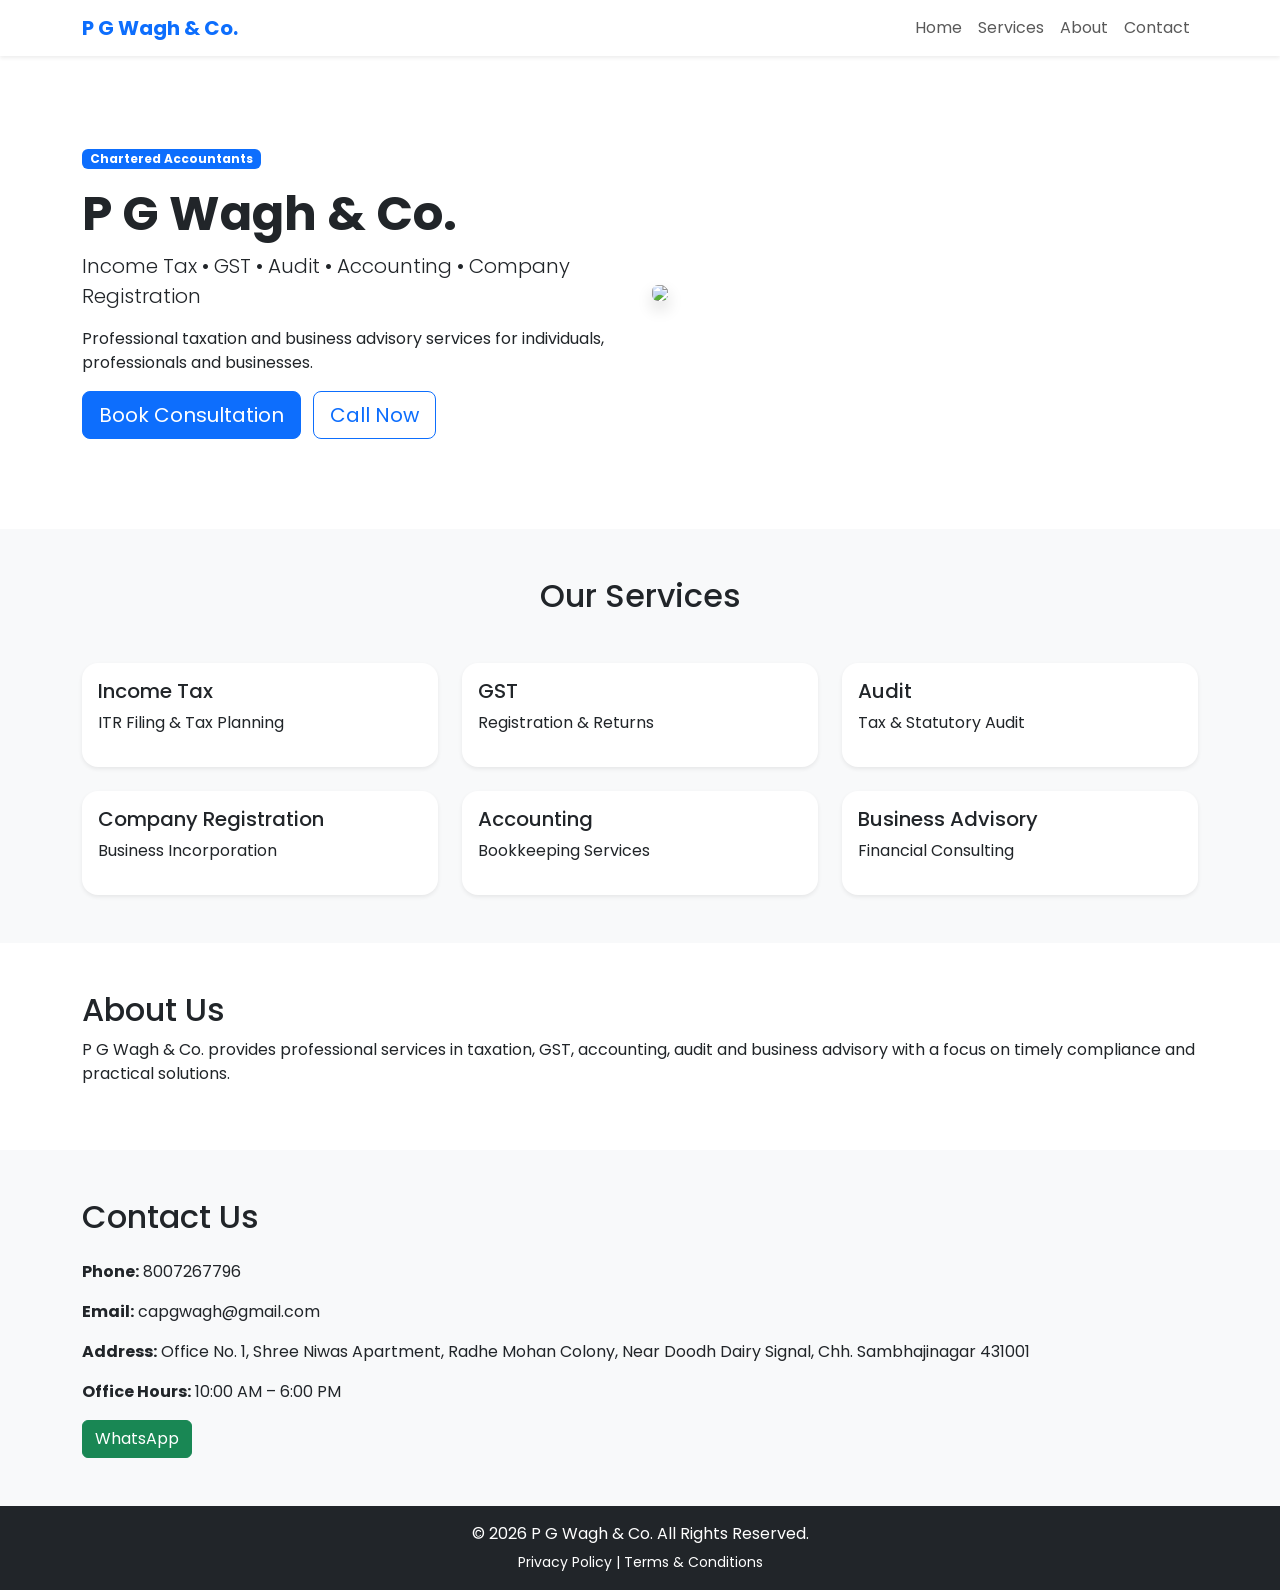
==== index.html @ 6ebe1b3a "Add files via upload" ====
<!DOCTYPE html>
<html lang="en">
<head>
<meta charset="UTF-8">
<meta name="viewport" content="width=device-width, initial-scale=1.0">
<title>P G Wagh & Co. | Chartered Accountants</title>
<link href="https://cdn.jsdelivr.net/npm/bootstrap@5.3.3/dist/css/bootstrap.min.css" rel="stylesheet">
<link href="https://fonts.googleapis.com/css2?family=Poppins:wght@300;400;600;700&display=swap" rel="stylesheet">
<link rel="stylesheet" href="css/style.css">
</head>
<body>
<nav class="navbar navbar-expand-lg bg-white shadow-sm sticky-top">
<div class="container">
<a class="navbar-brand fw-bold text-primary" href="#">P G Wagh & Co.</a>
<button class="navbar-toggler" data-bs-toggle="collapse" data-bs-target="#nav"><span class="navbar-toggler-icon"></span></button>
<div class="collapse navbar-collapse" id="nav">
<ul class="navbar-nav ms-auto">
<li class="nav-item"><a class="nav-link" href="#home">Home</a></li>
<li class="nav-item"><a class="nav-link" href="#services">Services</a></li>
<li class="nav-item"><a class="nav-link" href="#about">About</a></li>
<li class="nav-item"><a class="nav-link" href="#contact">Contact</a></li>
</ul></div></div></nav>

<section id="home" class="hero">
<div class="container">
<div class="row align-items-center">
<div class="col-lg-6">
<span class="badge bg-primary mb-3">Chartered Accountants</span>
<h1>P G Wagh & Co.</h1>
<p class="lead">Income Tax • GST • Audit • Accounting • Company Registration</p>
<p>Professional taxation and business advisory services for individuals, professionals and businesses.</p>
<a class="btn btn-primary btn-lg" href="#contact">Book Consultation</a>
<a class="btn btn-outline-primary btn-lg ms-2" href="tel:+918007267796">Call Now</a>
</div>
<div class="col-lg-6">
<img class="img-fluid rounded shadow" src="https://images.unsplash.com/photo-1554224155-8d04cb21cd6c?auto=format&fit=crop&w=900&q=80">
</div></div></div></section>

<section id="services" class="py-5 bg-light">
<div class="container">
<h2 class="text-center mb-5">Our Services</h2>
<div class="row g-4">
<div class="col-md-4"><div class="card h-100 shadow-sm"><div class="card-body"><h5>Income Tax</h5><p>ITR Filing & Tax Planning</p></div></div></div><div class="col-md-4"><div class="card h-100 shadow-sm"><div class="card-body"><h5>GST</h5><p>Registration & Returns</p></div></div></div><div class="col-md-4"><div class="card h-100 shadow-sm"><div class="card-body"><h5>Audit</h5><p>Tax & Statutory Audit</p></div></div></div><div class="col-md-4"><div class="card h-100 shadow-sm"><div class="card-body"><h5>Company Registration</h5><p>Business Incorporation</p></div></div></div><div class="col-md-4"><div class="card h-100 shadow-sm"><div class="card-body"><h5>Accounting</h5><p>Bookkeeping Services</p></div></div></div><div class="col-md-4"><div class="card h-100 shadow-sm"><div class="card-body"><h5>Business Advisory</h5><p>Financial Consulting</p></div></div></div>
</div></div></section>

<section id="about" class="py-5">
<div class="container">
<h2>About Us</h2>
<p>P G Wagh & Co. provides professional services in taxation, GST, accounting, audit and business advisory with a focus on timely compliance and practical solutions.</p>
</div></section>

<section id="contact" class="py-5 bg-light">
<div class="container">
<h2 class="mb-4">Contact Us</h2>
<p><strong>Phone:</strong> 8007267796</p>
<p><strong>Email:</strong> capgwagh@gmail.com</p>
<p><strong>Address:</strong> Office No. 1, Shree Niwas Apartment, Radhe Mohan Colony, Near Doodh Dairy Signal, Chh. Sambhajinagar 431001</p>
<p><strong>Office Hours:</strong> 10:00 AM – 6:00 PM</p>
<a class="btn btn-success" href="https://wa.me/918007267796">WhatsApp</a>
</div></section>

<footer class="bg-dark text-white text-center py-3">
<p class="mb-1">© 2026 P G Wagh & Co. All Rights Reserved.</p>
<small>Privacy Policy | Terms & Conditions</small>
</footer>

<script src="https://cdn.jsdelivr.net/npm/bootstrap@5.3.3/dist/js/bootstrap.bundle.min.js"></script>
<script src="js/script.js"></script>
</body></html>
---- css/style.css ----
body{font-family:Poppins,sans-serif}
.hero{padding:90px 0}
.hero h1{font-size:3rem;font-weight:700}
.card{border:none;border-radius:16px;transition:.3s}
.card:hover{transform:translateY(-6px)}
footer{margin-top:0}
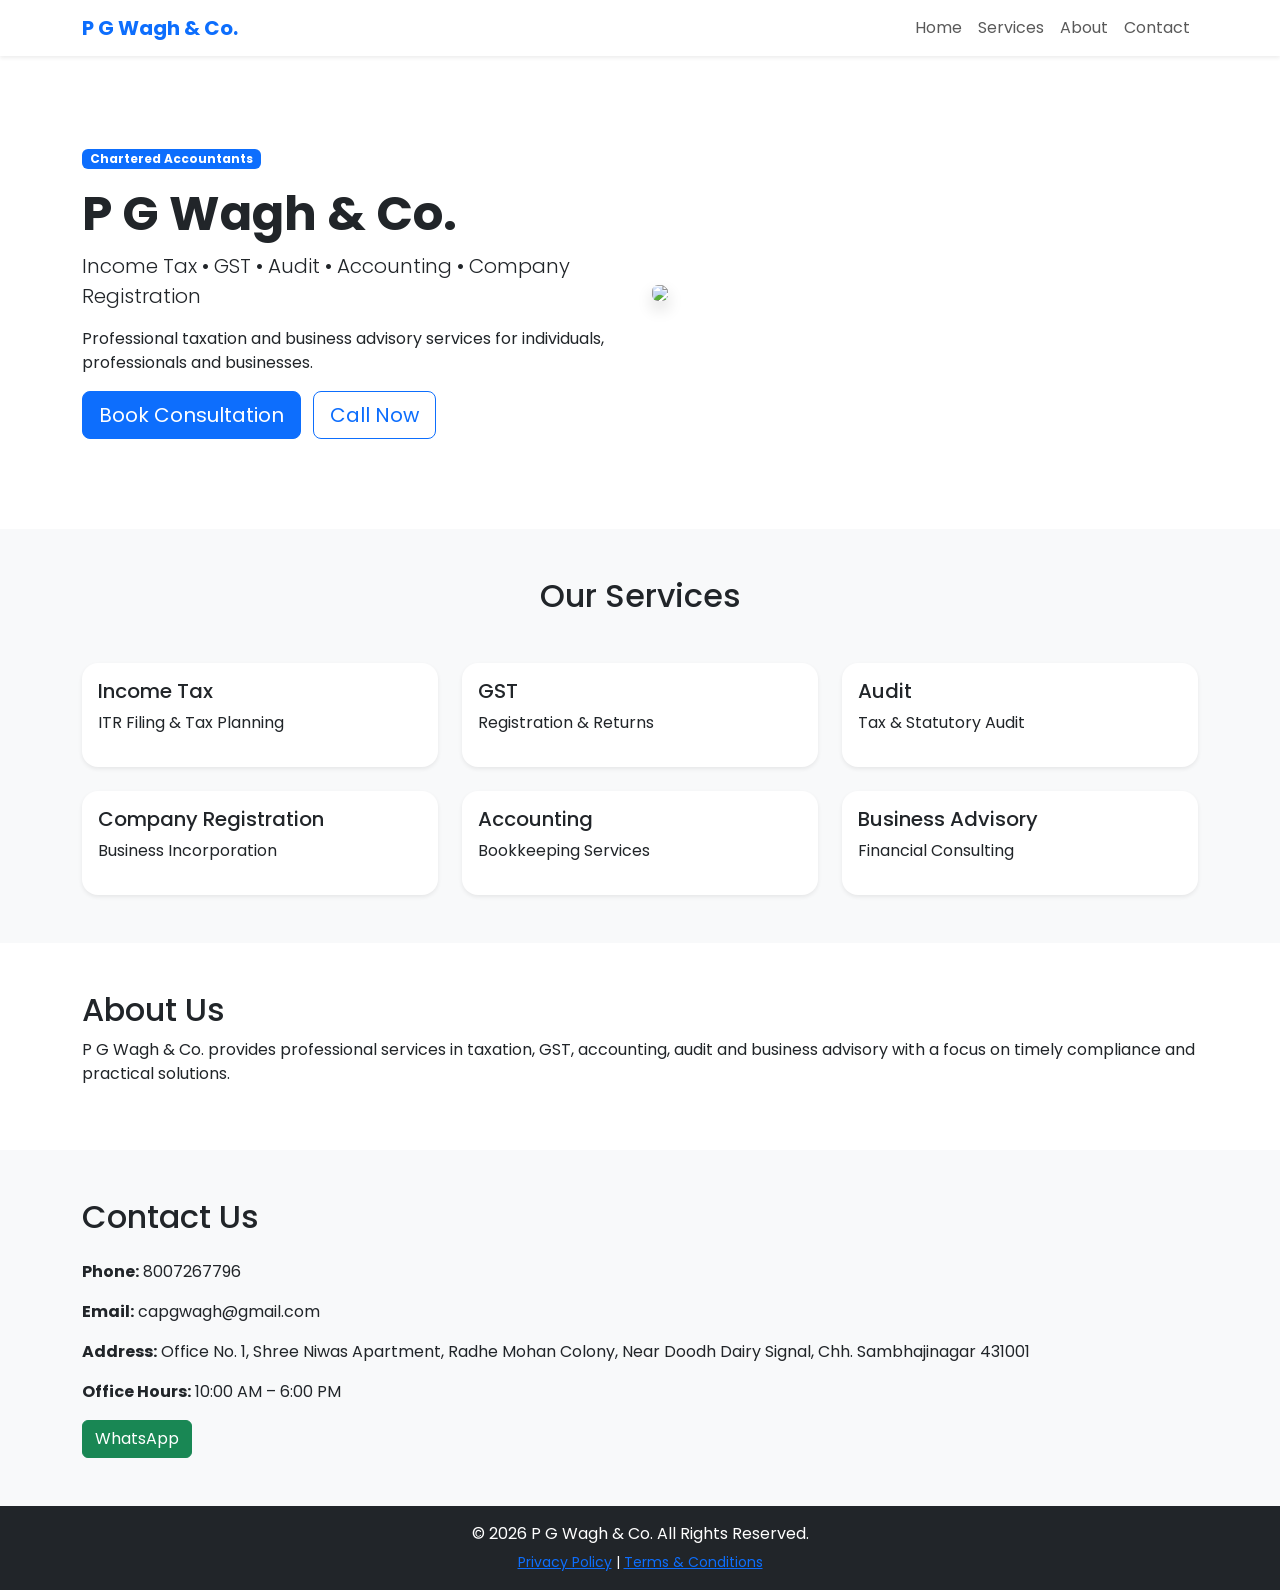
==== commit 13e1f12f: "Add files via upload" ====
--- a/index.html
+++ b/index.html
@@ -61,7 +61,10 @@
 
 <footer class="bg-dark text-white text-center py-3">
 <p class="mb-1">© 2026 P G Wagh & Co. All Rights Reserved.</p>
-<small>Privacy Policy | Terms & Conditions</small>
+<small>
+    <a href="privacy-policy.html">Privacy Policy</a> |
+    <a href="terms-and-conditions.html">Terms & Conditions</a>
+</small>
 </footer>
 
 <script src="https://cdn.jsdelivr.net/npm/bootstrap@5.3.3/dist/js/bootstrap.bundle.min.js"></script>
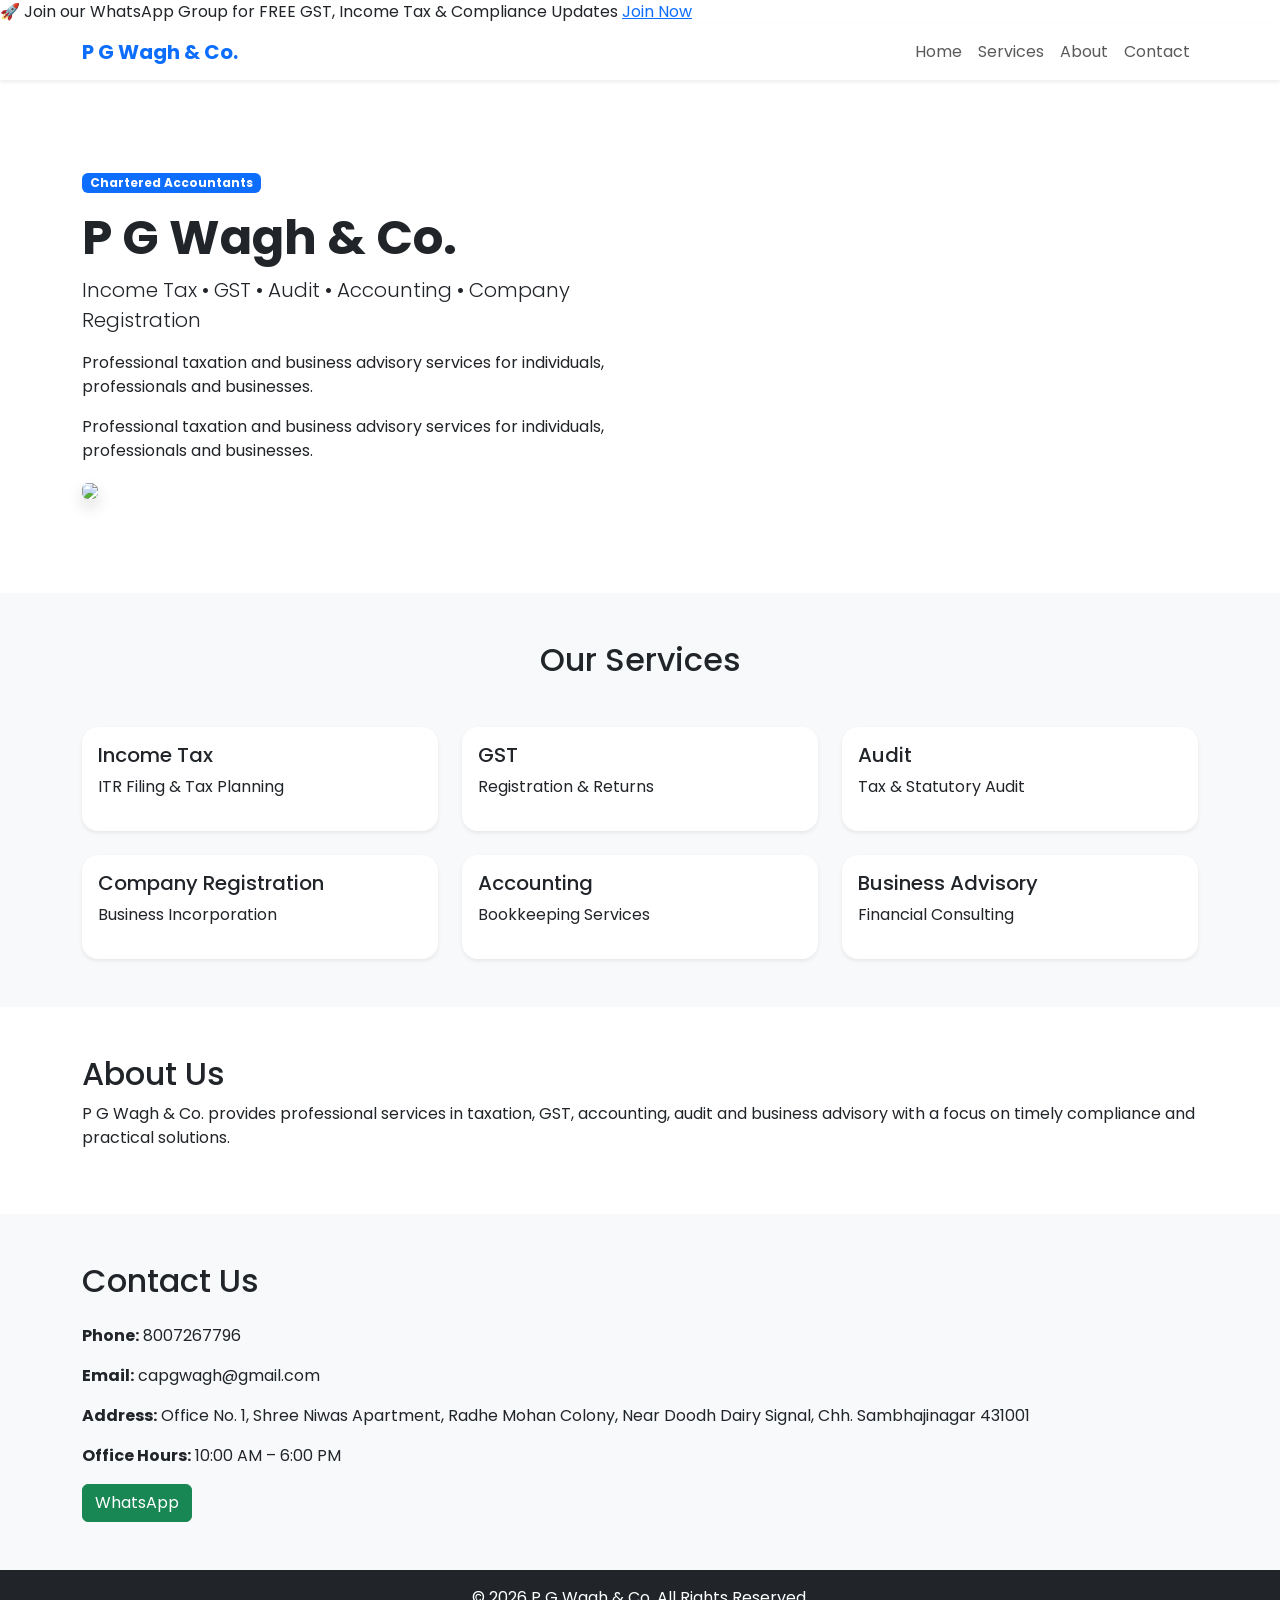
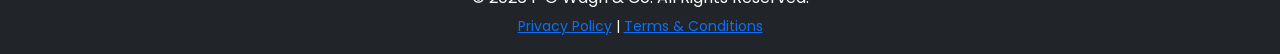
==== commit 365153be: "Add files via upload" ====
--- a/index.html
+++ b/index.html
@@ -9,6 +9,13 @@
 <link rel="stylesheet" href="css/style.css">
 </head>
 <body>
+
+<div class="top-bar">
+    🚀 Join our WhatsApp Group for FREE GST, Income Tax & Compliance Updates
+    <a href="https://chat.whatsapp.com/Ibx67eO8j4ID63CuNeFsu3?mode=gi_t" target="_blank" class="blink-btn">
+        Join Now
+    </a>
+</div>
 <nav class="navbar navbar-expand-lg bg-white shadow-sm sticky-top">
 <div class="container">
 <a class="navbar-brand fw-bold text-primary" href="#">P G Wagh & Co.</a>
@@ -29,9 +36,9 @@
 <h1>P G Wagh & Co.</h1>
 <p class="lead">Income Tax • GST • Audit • Accounting • Company Registration</p>
 <p>Professional taxation and business advisory services for individuals, professionals and businesses.</p>
-<a class="btn btn-primary btn-lg" href="#contact">Book Consultation</a>
-<a class="btn btn-outline-primary btn-lg ms-2" href="tel:+918007267796">Call Now</a>
-</div>
+<p>Professional taxation and business advisory services for individuals, professionals and businesses.</p>
+
+</div></div>
 <div class="col-lg-6">
 <img class="img-fluid rounded shadow" src="https://images.unsplash.com/photo-1554224155-8d04cb21cd6c?auto=format&fit=crop&w=900&q=80">
 </div></div></div></section>
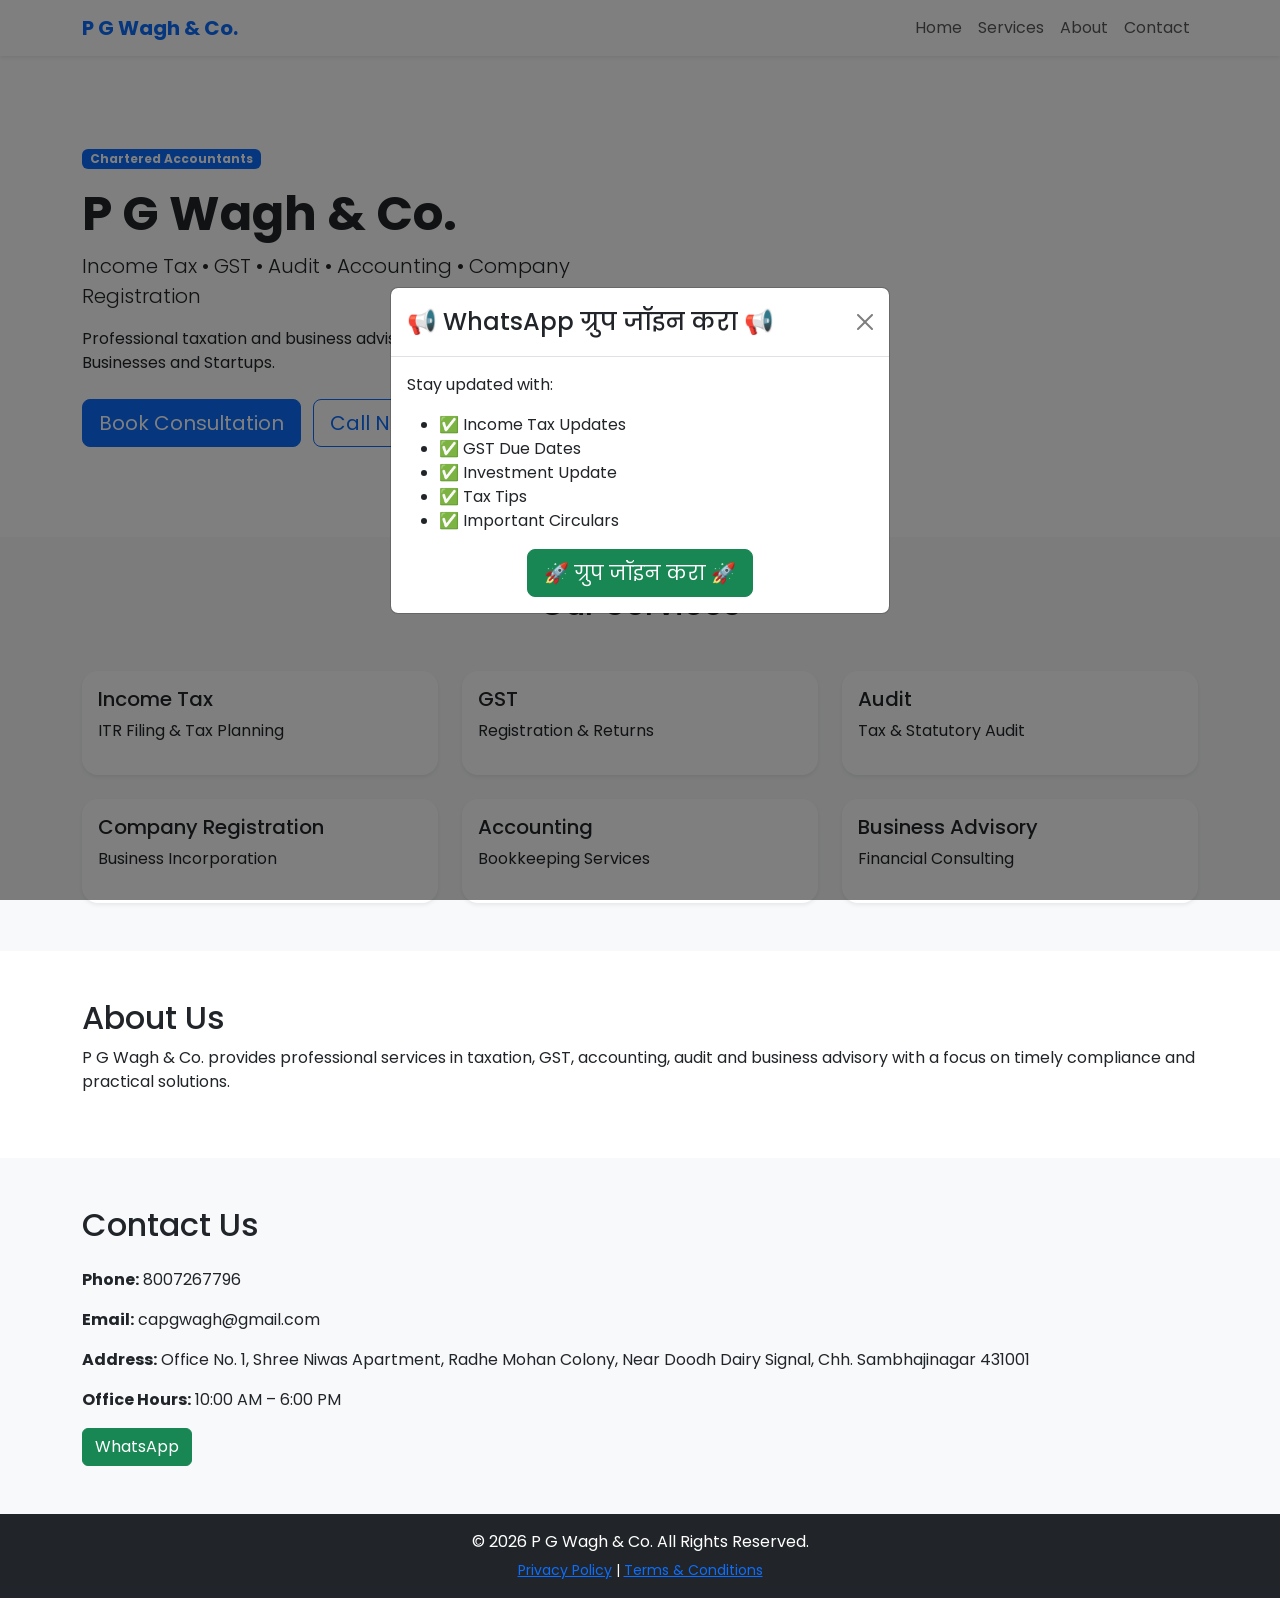
==== commit 94bea5f9: "Add files via upload" ====
--- a/index.html
+++ b/index.html
@@ -8,14 +8,70 @@
 <link href="https://fonts.googleapis.com/css2?family=Poppins:wght@300;400;600;700&display=swap" rel="stylesheet">
 <link rel="stylesheet" href="css/style.css">
 </head>
+<!-- WhatsApp Popup -->
+
+<div class="modal fade" id="whatsappPopup" tabindex="-1">
+
+<div class="modal-dialog modal-dialog-centered">
+
+<div class="modal-content">
+
+<div class="modal-header">
+
+<h4 class="modal-title">
+📢 WhatsApp ग्रुप जॉइन करा 📢
+</h4>
+
+<button type="button"
+class="btn-close"
+data-bs-dismiss="modal">
+</button>
+
+</div>
+
+<div class="modal-body">
+
+<p>
+
+Stay updated with:
+
+</p>
+
+<ul>
+
+<li>✅ Income Tax Updates</li>
+
+<li>✅ GST Due Dates</li>
+
+<li>✅ Investment Update</li>
+
+<li>✅ Tax Tips</li>
+
+<li>✅ Important Circulars</li>
+
+</ul>
+
+<div class="text-center">
+
+<a href="https://chat.whatsapp.com/Ibx67eO8j4ID63CuNeFsu3?mode=gi_t"
+target="_blank"
+class="btn btn-success btn-lg">
+
+🚀 ग्रुप जॉइन करा 🚀 
+
+</a>
+
+</div>
+
+</div>
+
+</div>
+
+</div>
+
+</div>
 <body>
 
-<div class="top-bar">
-    🚀 Join our WhatsApp Group for FREE GST, Income Tax & Compliance Updates
-    <a href="https://chat.whatsapp.com/Ibx67eO8j4ID63CuNeFsu3?mode=gi_t" target="_blank" class="blink-btn">
-        Join Now
-    </a>
-</div>
 <nav class="navbar navbar-expand-lg bg-white shadow-sm sticky-top">
 <div class="container">
 <a class="navbar-brand fw-bold text-primary" href="#">P G Wagh & Co.</a>
@@ -31,18 +87,52 @@
 <section id="home" class="hero">
 <div class="container">
 <div class="row align-items-center">
+
 <div class="col-lg-6">
-<span class="badge bg-primary mb-3">Chartered Accountants</span>
+
+<span class="badge bg-primary mb-3">
+Chartered Accountants
+</span>
+
 <h1>P G Wagh & Co.</h1>
-<p class="lead">Income Tax • GST • Audit • Accounting • Company Registration</p>
-<p>Professional taxation and business advisory services for individuals, professionals and businesses.</p>
-<p>Professional taxation and business advisory services for individuals, professionals and businesses.</p>
 
-</div></div>
+<p class="lead">
+Income Tax • GST • Audit • Accounting • Company Registration
+</p>
+
+<p>
+Professional taxation and business advisory services for Individuals,
+Businesses and Startups.
+</p>
+
+<div class="mt-4">
+
+<a class="btn btn-primary btn-lg"
+href="#contact">
+Book Consultation
+</a>
+
+<a class="btn btn-outline-primary btn-lg ms-2"
+href="tel:+918007267796">
+Call Now
+
+</a>
+
+</div>
+
+</div>
+
 <div class="col-lg-6">
-<img class="img-fluid rounded shadow" src="https://images.unsplash.com/photo-1554224155-8d04cb21cd6c?auto=format&fit=crop&w=900&q=80">
-</div></div></div></section>
 
+<img
+src="https://images.unsplash.com/photo-1554224155-8d04cb21cd6c?auto=format&fit=crop&w=900&q=80"
+class="img-fluid rounded shadow">
+
+</div>
+
+</div>
+</div>
+</section>
 <section id="services" class="py-5 bg-light">
 <div class="container">
 <h2 class="text-center mb-5">Our Services</h2>
